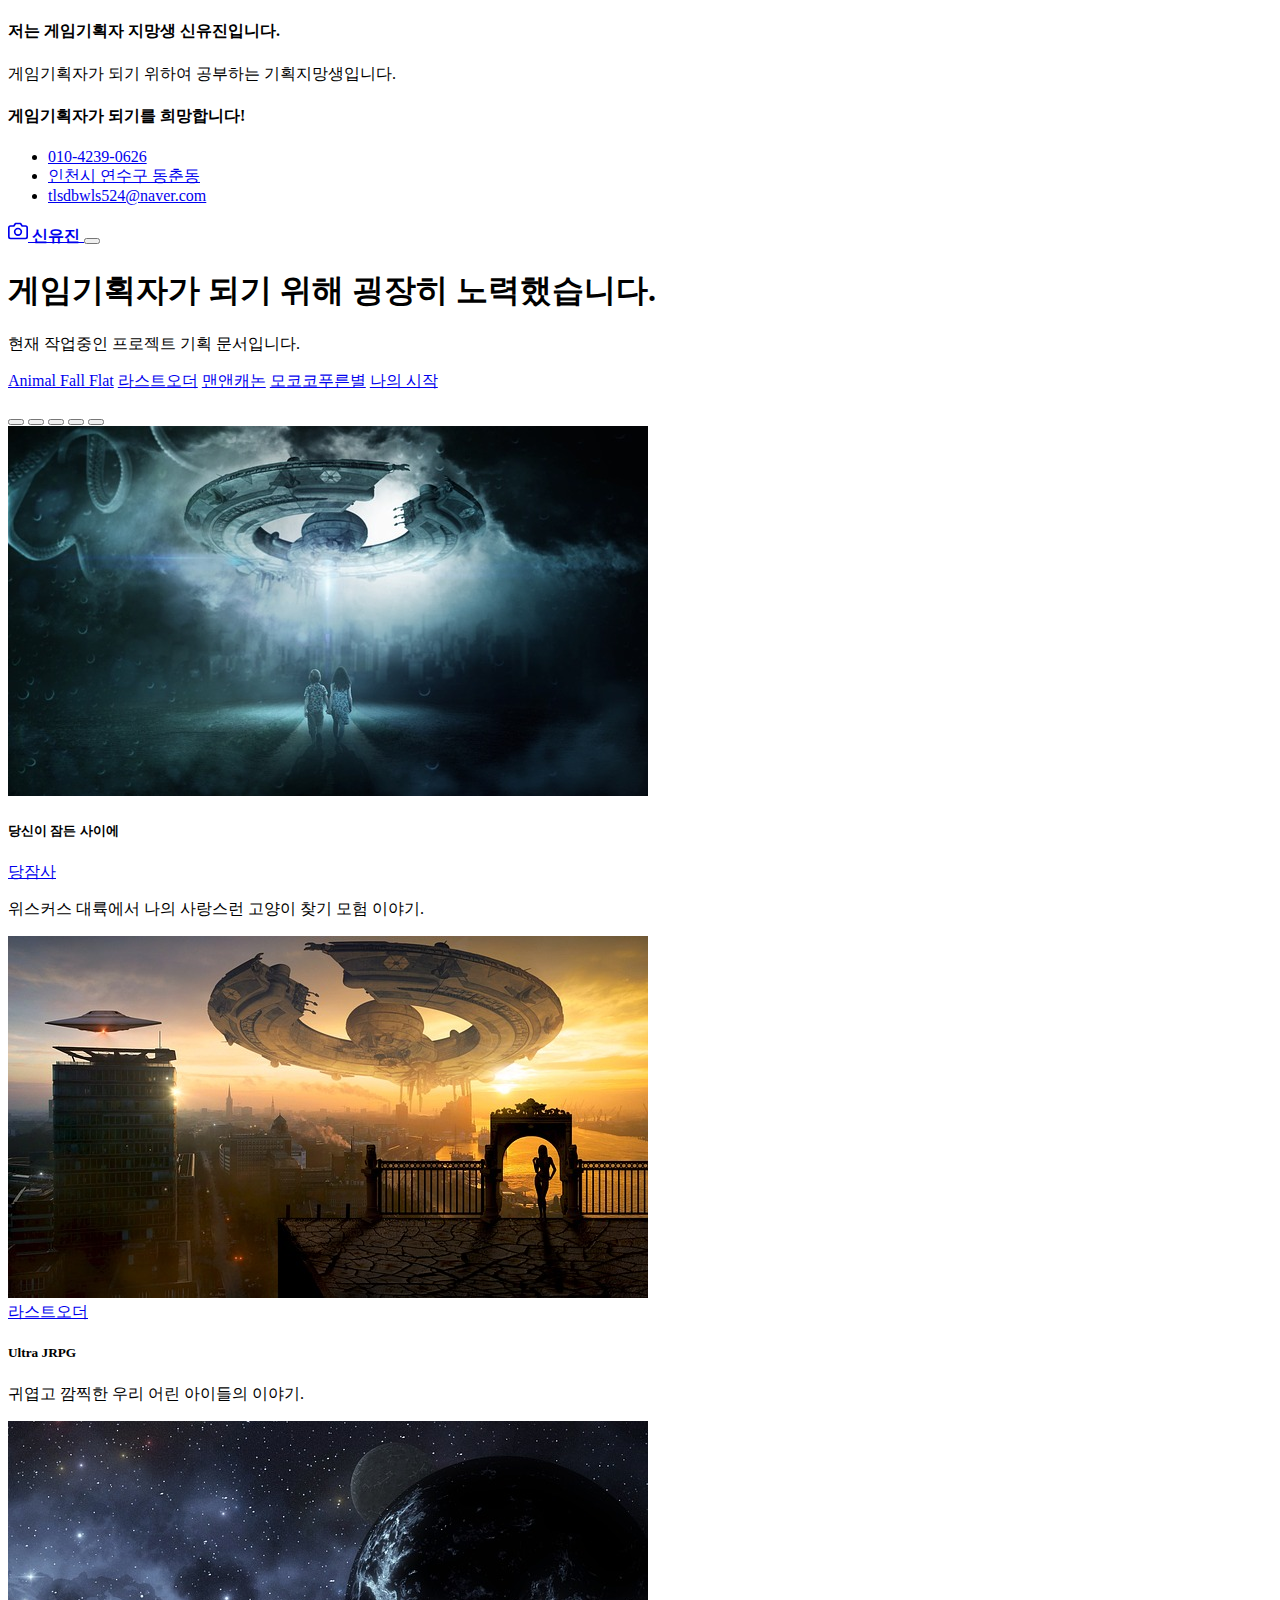
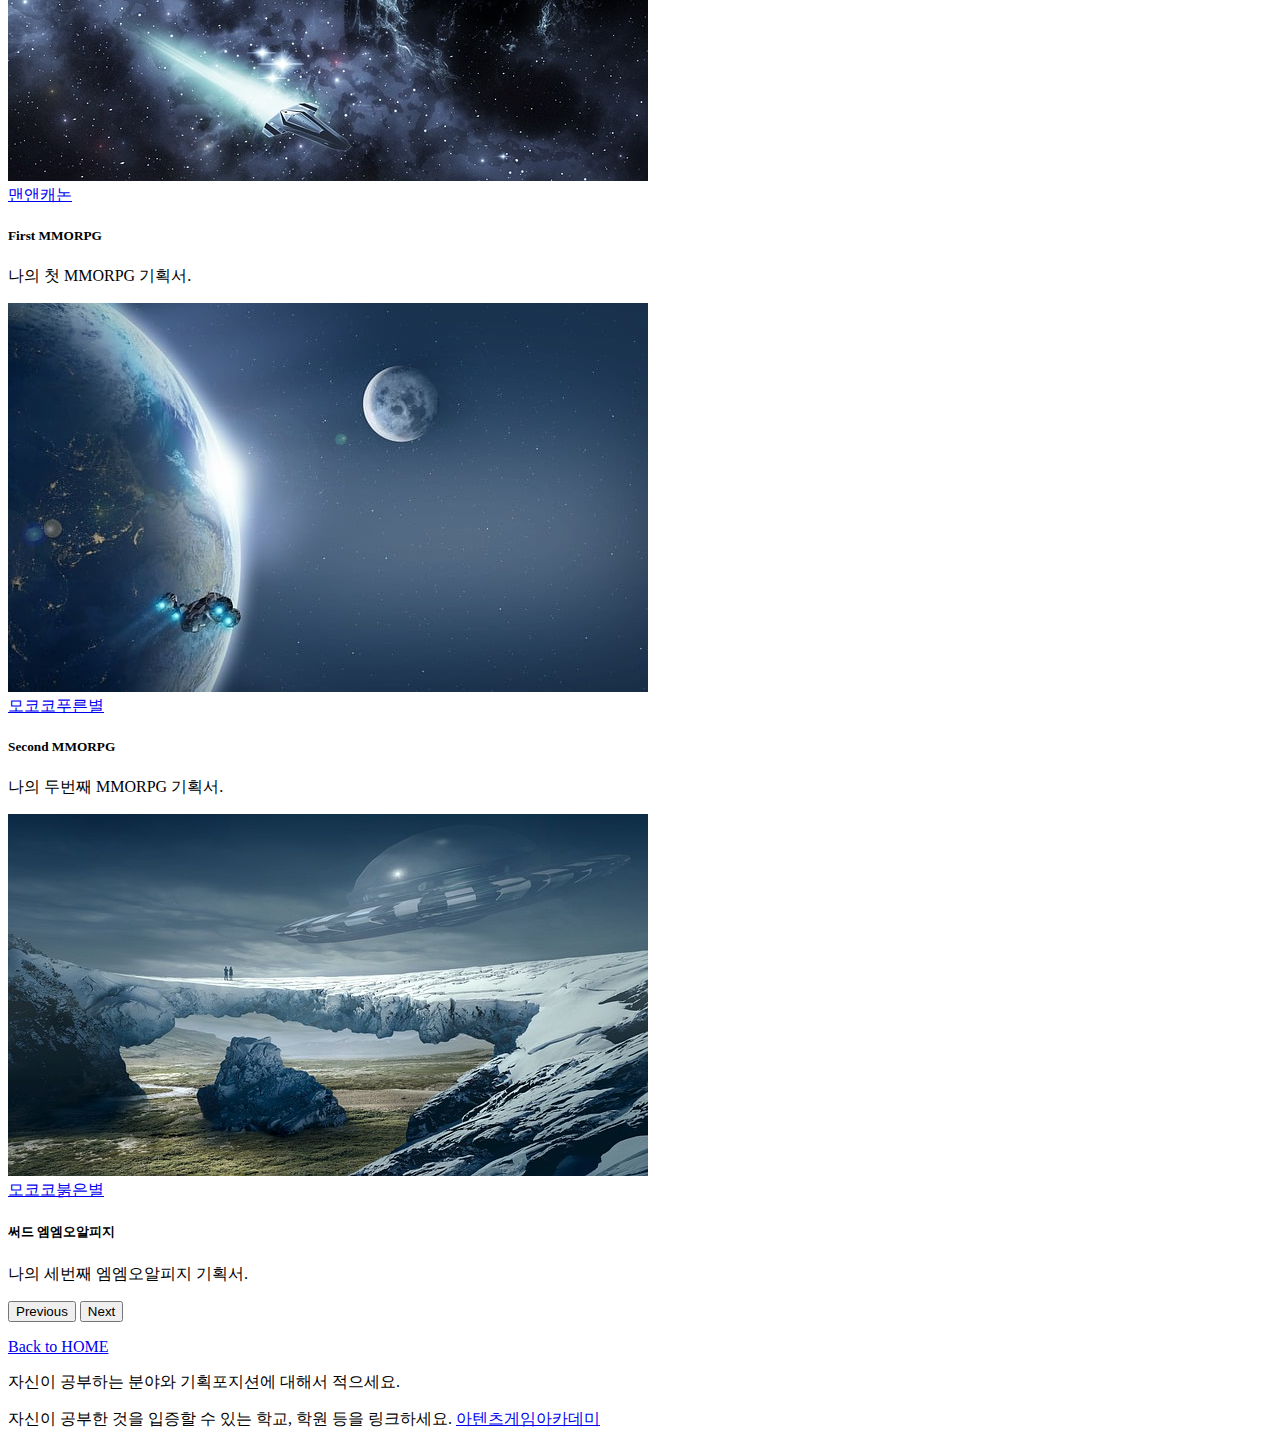
==== pages/mainpage.html @ 31119b4a "Add files via upload" ====
<!DOCTYPE html>
<html lang="ko">

<head>
  <meta charset="utf-8">
  <meta name="viewport" content="width=device-width, initial-scale=1">
  <meta name="description" content="신유진의 프로젝트">
  <meta name="author" content="YHS">
  <meta name="generator" content="HTML5">
  <title>HOME</title>
  <meta property="og:type" content="website" />
  <meta property="og:site_name" content="신유진의 프로젝트" />
  <meta property="og:title" content="HOME" />
  <meta property="og:description" content="프로젝트별 게임기획서 모음." />
  <meta property="og:image" content="./images/name_seo.png" />
  <!-- 아텐츠주소 대신 자신의 웹페이지 주소로 바꾸세요 -->
  <meta property="og:url" content="https://syj.netlify.app" />
  <meta property="twitter:card" content="summary" />
  <meta property="twitter:site" content="신유진의 프로젝트" />
  <meta property="twitter:title" content="HOME" />
  <meta property="twitter:description" content="프로젝트별 게임기획서 모음." />
  <meta property="twitter:image" content="./images/name_seo.png" />
  <!-- 아텐츠주소 대신 자신의 웹페이지 주소로 바꾸세요 -->
  <meta property="twitter:url" content="https://syj.netlify.app" />
  <link rel="icon" href="/favicon.ico" />
  <link rel="canonical" href="https://getbootstrap.com/docs/5.2/examples/album/">

  <!-- CSS only -->
  <link href="https://cdn.jsdelivr.net/npm/bootstrap@5.2.3/dist/css/bootstrap.min.css" rel="stylesheet"
    integrity="sha384-rbsA2VBKQhggwzxH7pPCaAqO46MgnOM80zW1RWuH61DGLwZJEdK2Kadq2F9CUG65" crossorigin="anonymous">
  <!-- JavaScript Bundle with Popper -->
  <script defer src="https://cdn.jsdelivr.net/npm/bootstrap@5.2.3/dist/js/bootstrap.bundle.min.js"
    integrity="sha384-kenU1KFdBIe4zVF0s0G1M5b4hcpxyD9F7jL+jjXkk+Q2h455rYXK/7HAuoJl+0I4" crossorigin="anonymous">
  </script>


  <style>
    .bd-placeholder-img {
      font-size: 1.125rem;
      text-anchor: middle;
      -webkit-user-select: none;
      -moz-user-select: none;
      user-select: none;
    }

    @media (min-width: 768px) {
      .bd-placeholder-img-lg {
        font-size: 3.5rem;
      }
    }

    .b-example-divider {
      height: 3rem;
      background-color: rgba(0, 0, 0, .1);
      border: solid rgba(0, 0, 0, .15);
      border-width: 1px 0;
      box-shadow: inset 0 .5em 1.5em rgba(0, 0, 0, .1), inset 0 .125em .5em rgba(0, 0, 0, .15);
    }

    .b-example-vr {
      flex-shrink: 0;
      width: 1.5rem;
      height: 100vh;
    }

    .bi {
      vertical-align: -.125em;
      fill: currentColor;
    }

    .nav-scroller {
      position: relative;
      z-index: 2;
      height: 2.75rem;
      overflow-y: hidden;
    }

    .nav-scroller .nav {
      display: flex;
      flex-wrap: nowrap;
      padding-bottom: 1rem;
      margin-top: -1px;
      overflow-x: auto;
      text-align: center;
      white-space: nowrap;
      -webkit-overflow-scrolling: touch;
    }
  </style>
</head>

<body>

  <header>
    <div class="collapse bg-dark" id="navbarHeader">
      <div class="container">
        <div class="row">
          <div class="col-sm-8 col-md-7 py-4">
            <h4 class="text-white">저는 게임기획자 지망생 신유진입니다.</h4>
            <p class="text-muted">게임기획자가 되기 위하여 공부하는 기획지망생입니다.</p>
          </div>
          <div class="col-sm-4 offset-md-1 py-4">
            <h4 class="text-white">게임기획자가 되기를 희망합니다!</h4>
            <ul class="list-unstyled">
              <li><a href="#" class="text-white">010-4239-0626</a></li>
              <li><a href="#" class="text-white">인천시 연수구 동춘동</a></li>
              <li><a href="#" class="text-white">tlsdbwls524@naver.com</a></li>
            </ul>
          </div>
        </div>
      </div>
    </div>
    <div class="navbar navbar-dark bg-secondary shadow-sm">
      <div class="container">
        <a href="#" class="navbar-brand d-flex align-items-center">
          <svg xmlns="http://www.w3.org/2000/svg" width="20" height="20" fill="none" stroke="currentColor"
            stroke-linecap="round" stroke-linejoin="round" stroke-width="2" aria-hidden="true" class="me-2"
            viewBox="0 0 24 24">
            <path d="M23 19a2 2 0 0 1-2 2H3a2 2 0 0 1-2-2V8a2 2 0 0 1 2-2h4l2-3h6l2 3h4a2 2 0 0 1 2 2z" />
            <circle cx="12" cy="13" r="4" /></svg>
          <strong>신유진</strong>
        </a>
        <button class="navbar-toggler" type="button" data-bs-toggle="collapse" data-bs-target="#navbarHeader"
          aria-controls="navbarHeader" aria-expanded="false" aria-label="Toggle navigation">
          <span class="navbar-toggler-icon"></span>
        </button>
      </div>
    </div>
  </header>

  <main>
    <section class="py-5 text-center container">
      <div class="row py-lg-5">
        <div class="col-lg-6 col-md-8 mx-auto">
          <h1 class="fw-light">게임기획자가 되기 위해 굉장히 노력했습니다.</h1>
          <p class="lead text-muted">현재 작업중인 프로젝트 기획 문서입니다.</p>
          <p>
            <a href="/pages/sub01.html" class="btn btn-info my-2">Animal Fall Flat</a>
            <a href="/pages/sub02.html" class="btn btn-outline-dark my-2">라스트오더</a>
            <a href="/pages/sub03.html" class="btn btn-outline-danger my-2">맨앤캐논</a>
            <a href="/pages/sub04.html" class="btn btn-outline-primary my-2">모코코푸른별</a>
            <a href="https://atentsgame.com/" class="btn btn-outline-success my-2">나의 시작</a>
          </p>
        </div>
      </div>
    </section>

    <div class="album py-5 bg-secondary">
      <div class="container">

          <!-- 캐로셀 테스트 -->
          <div id="carouselExampleCaptions" class="carousel slide">
            <div class="carousel-indicators">
              <button type="button" data-bs-target="#carouselExampleCaptions" data-bs-slide-to="0" class="active" aria-current="true" aria-label="Slide 1"></button>
              <button type="button" data-bs-target="#carouselExampleCaptions" data-bs-slide-to="1" aria-label="Slide 2"></button>
              <button type="button" data-bs-target="#carouselExampleCaptions" data-bs-slide-to="2" aria-label="Slide 3"></button>
              <button type="button" data-bs-target="#carouselExampleCaptions" data-bs-slide-to="3" aria-label="Slide 4"></button>
              <button type="button" data-bs-target="#carouselExampleCaptions" data-bs-slide-to="4" aria-label="Slide 5"></button>
            </div>
            <div class="carousel-inner">
              <div class="carousel-item active">
                <img src="/images/spaceship01.jpg" class="d-block w-100" alt="우주선1">
                <div class="carousel-caption d-none d-md-block">
                  <h5>당신이 잠든 사이에</h5>
                  <a href="/pages/sub01.html" class="btn btn-outline-info">당잠사</a>
                  <p>위스커스 대륙에서 나의 사랑스런 고양이 찾기 모험 이야기.</p>
                </div>
              </div>
              <div class="carousel-item">
                <img src="/images/spaceship02.jpg" class="d-block w-100" alt="우주선2">
                <div class="carousel-caption d-none d-md-block">
                  <a href="/pages/sub02.html" class="btn btn-outline-dark">라스트오더</a>
                  <h5>Ultra JRPG</h5>
                  <p>귀엽고 깜찍한 우리 어린 아이들의 이야기.</p>
                </div>
              </div>
              <div class="carousel-item">
                <img src="/images/spaceship03.jpg" class="d-block w-100" alt="우주선3">
                <div class="carousel-caption d-none d-md-block">
                  <a href="/pages/sub03.html" class="btn btn-outline-danger">맨앤캐논</a>
                  <h5>First MMORPG</h5>
                  <p>나의 첫 MMORPG 기획서.</p>
                </div>
              </div>
              <div class="carousel-item">
                <img src="/images/spaceship04.jpg" class="d-block w-100" alt="우주선4">
                <div class="carousel-caption d-none d-md-block">
                  <a href="/pages/sub04.html" class="btn btn-outline-primary">모코코푸른별</a>
                  <h5>Second MMORPG</h5>
                  <p>나의 두번째 MMORPG 기획서.</p>
                </div>
              </div>
              <div class="carousel-item">
                <img src="/images/spaceship05.jpg" class="d-block w-100" alt="우주선4">
                <div class="carousel-caption d-none d-md-block">
                  <a href="/pages/sub05.html" class="btn btn-outline-primary">모코코붉은별</a>
                  <h5>써드 엠엠오알피지</h5>
                  <p>나의 세번째 엠엠오알피지 기획서.</p>
                </div>
              </div>
            </div>
            <button class="carousel-control-prev" type="button" data-bs-target="#carouselExampleCaptions" data-bs-slide="prev">
              <span class="carousel-control-prev-icon" aria-hidden="true"></span>
              <span class="visually-hidden">Previous</span>
            </button>
            <button class="carousel-control-next" type="button" data-bs-target="#carouselExampleCaptions" data-bs-slide="next">
              <span class="carousel-control-next-icon" aria-hidden="true"></span>
              <span class="visually-hidden">Next</span>
            </button>
          </div>
          <!-- 캐로셀 테스트 끝 -->

      </div>
    </div>

  </main>

  <footer class="text-muted py-5">
    <div class="container">
      <p class="float-end mb-1">
        <a href="/index.html">Back to HOME</a>
      </p>
      <p class="mb-1">자신이 공부하는 분야와 기획포지션에 대해서 적으세요.</p>
      <p class="mb-0">자신이 공부한 것을 입증할 수 있는 학교, 학원 등을 링크하세요. <a href="https://atentsgame.com">아텐츠게임아카데미</a> </p>
    </div>
  </footer>

</html>
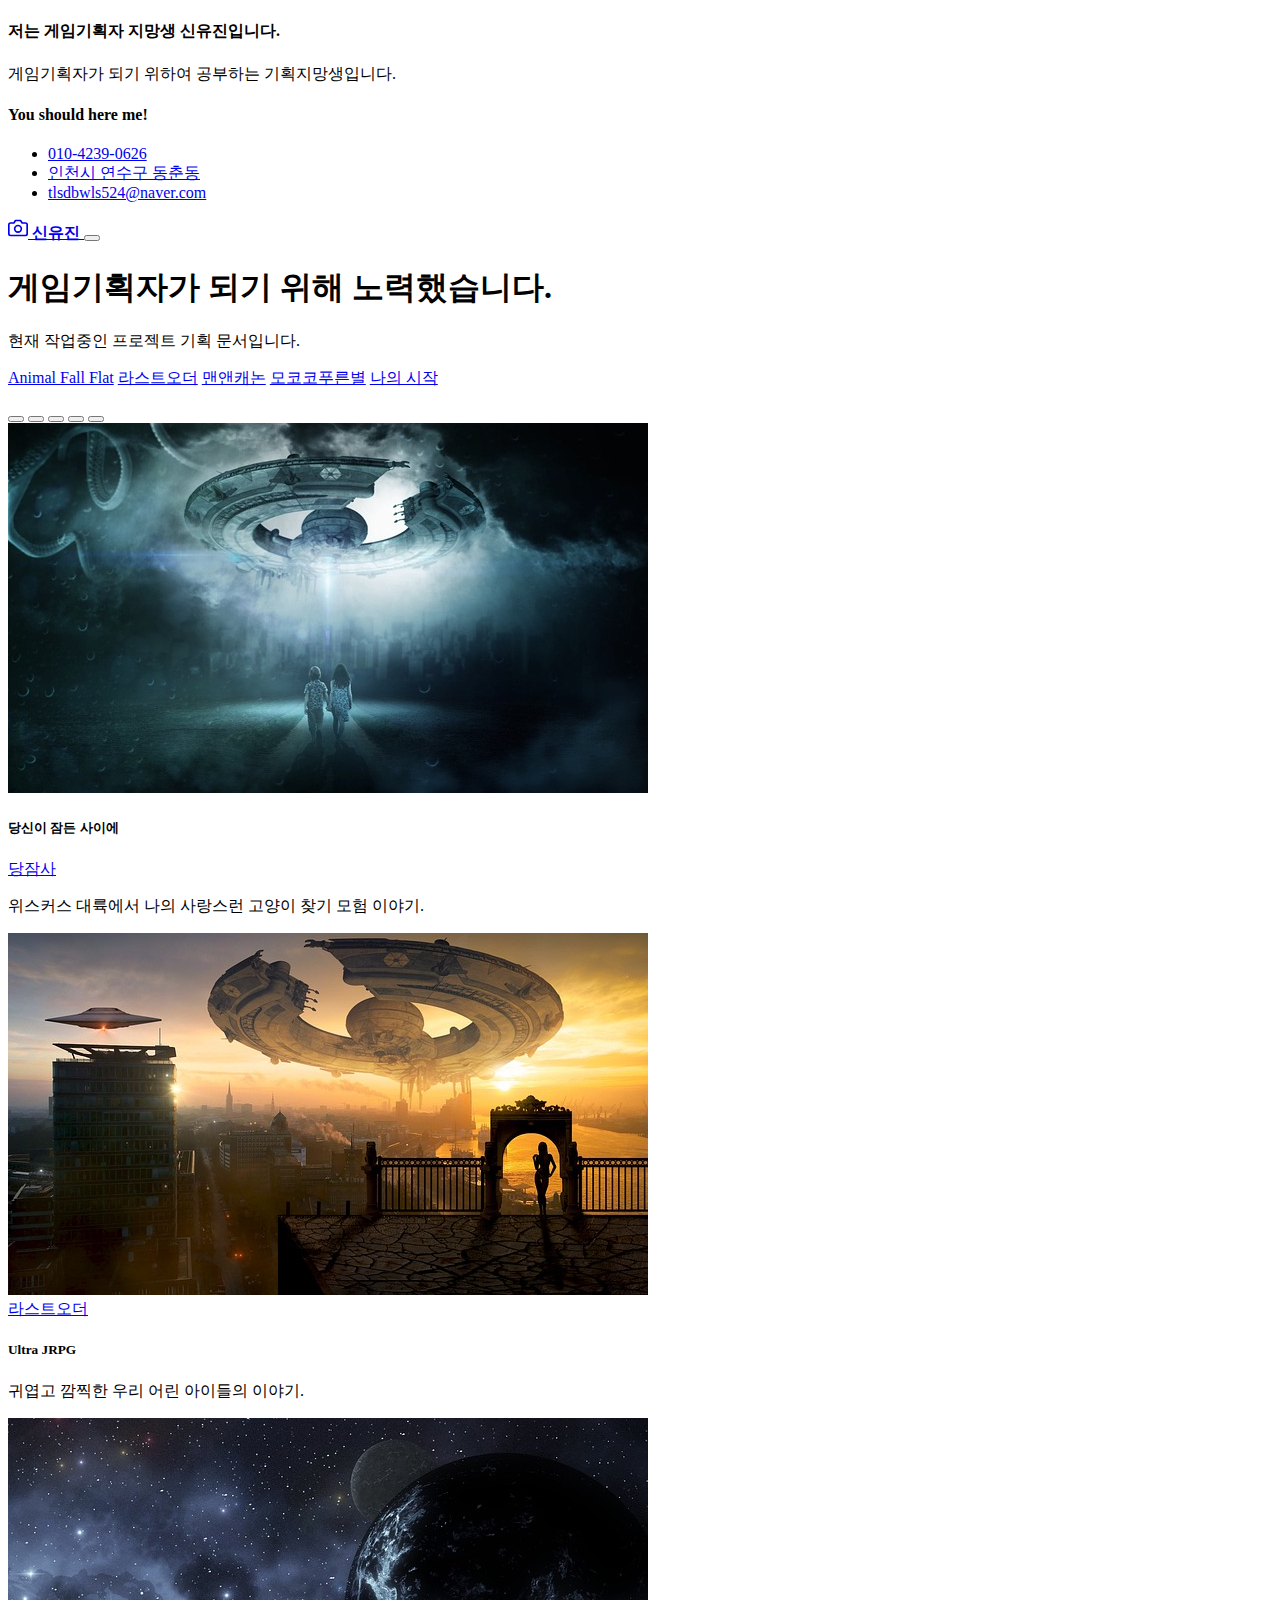
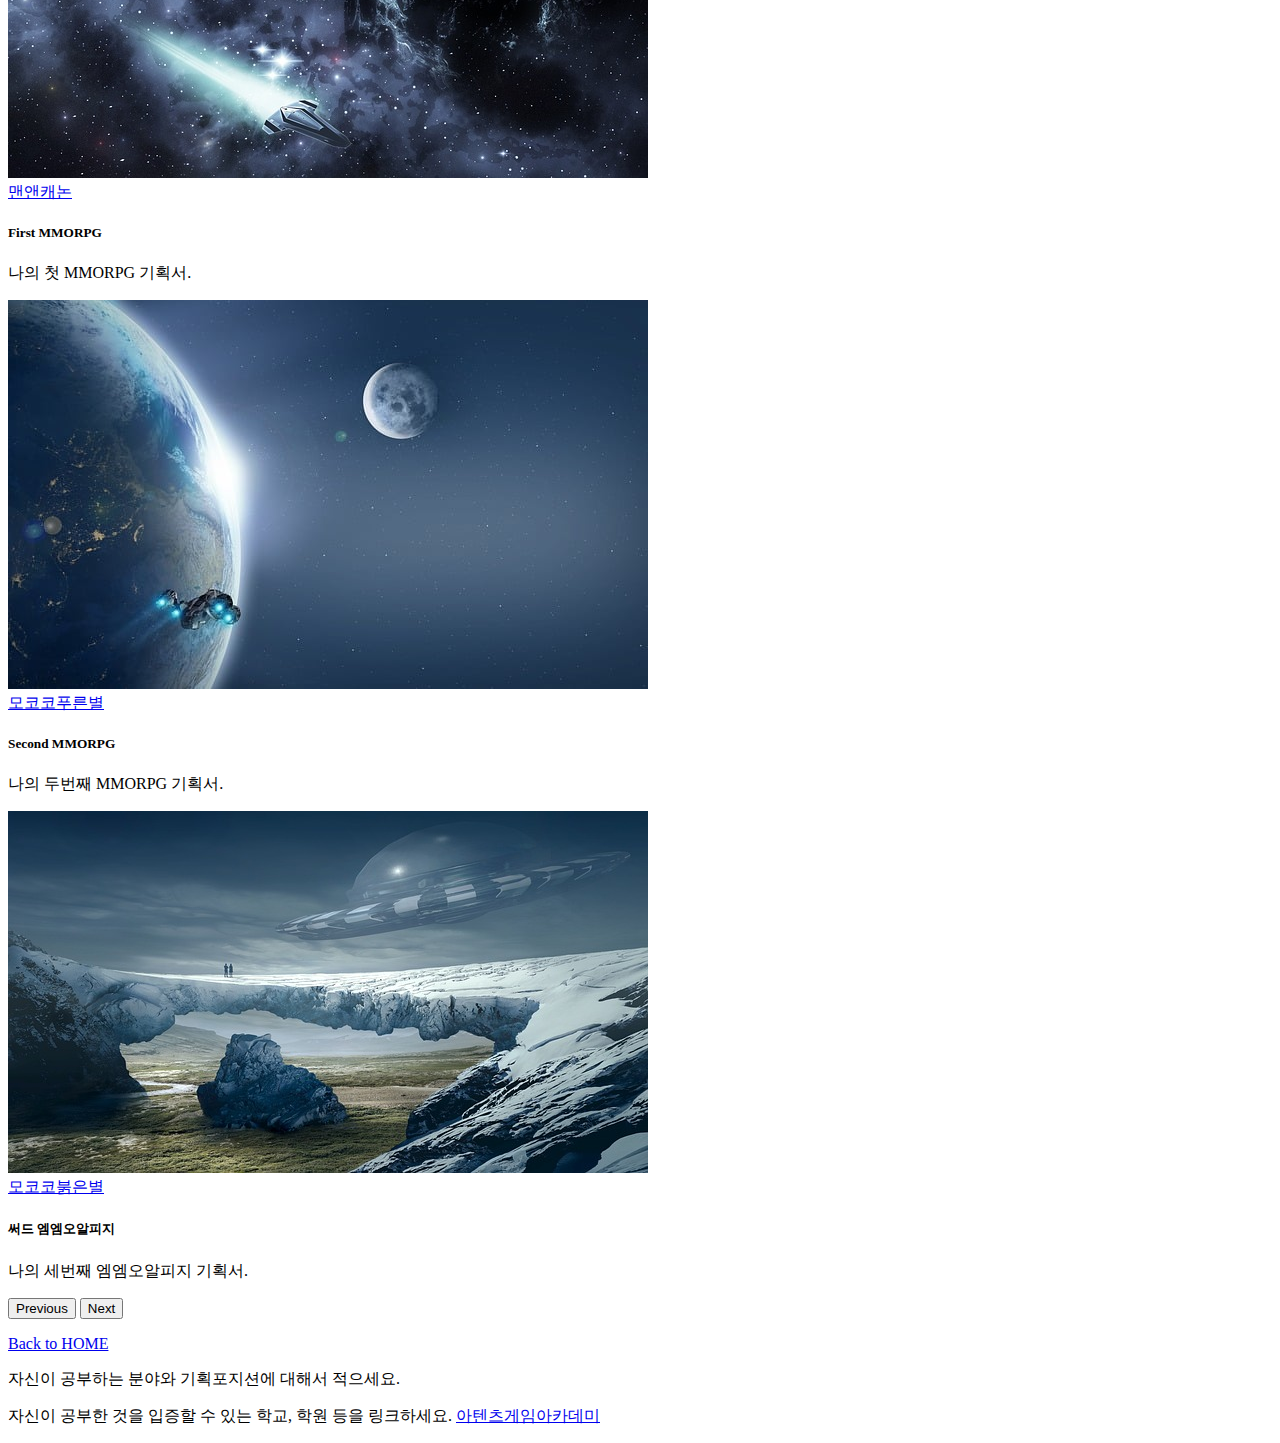
==== commit 97b4aca9: "내용변경" ====
--- a/pages/mainpage.html
+++ b/pages/mainpage.html
@@ -99,7 +99,7 @@
             <p class="text-muted">게임기획자가 되기 위하여 공부하는 기획지망생입니다.</p>
           </div>
           <div class="col-sm-4 offset-md-1 py-4">
-            <h4 class="text-white">게임기획자가 되기를 희망합니다!</h4>
+            <h4 class="text-white">You should here me!</h4>
             <ul class="list-unstyled">
               <li><a href="#" class="text-white">010-4239-0626</a></li>
               <li><a href="#" class="text-white">인천시 연수구 동춘동</a></li>
@@ -131,7 +131,7 @@
     <section class="py-5 text-center container">
       <div class="row py-lg-5">
         <div class="col-lg-6 col-md-8 mx-auto">
-          <h1 class="fw-light">게임기획자가 되기 위해 굉장히 노력했습니다.</h1>
+          <h1 class="fw-light">게임기획자가 되기 위해 노력했습니다.</h1>
           <p class="lead text-muted">현재 작업중인 프로젝트 기획 문서입니다.</p>
           <p>
             <a href="/pages/sub01.html" class="btn btn-info my-2">Animal Fall Flat</a>
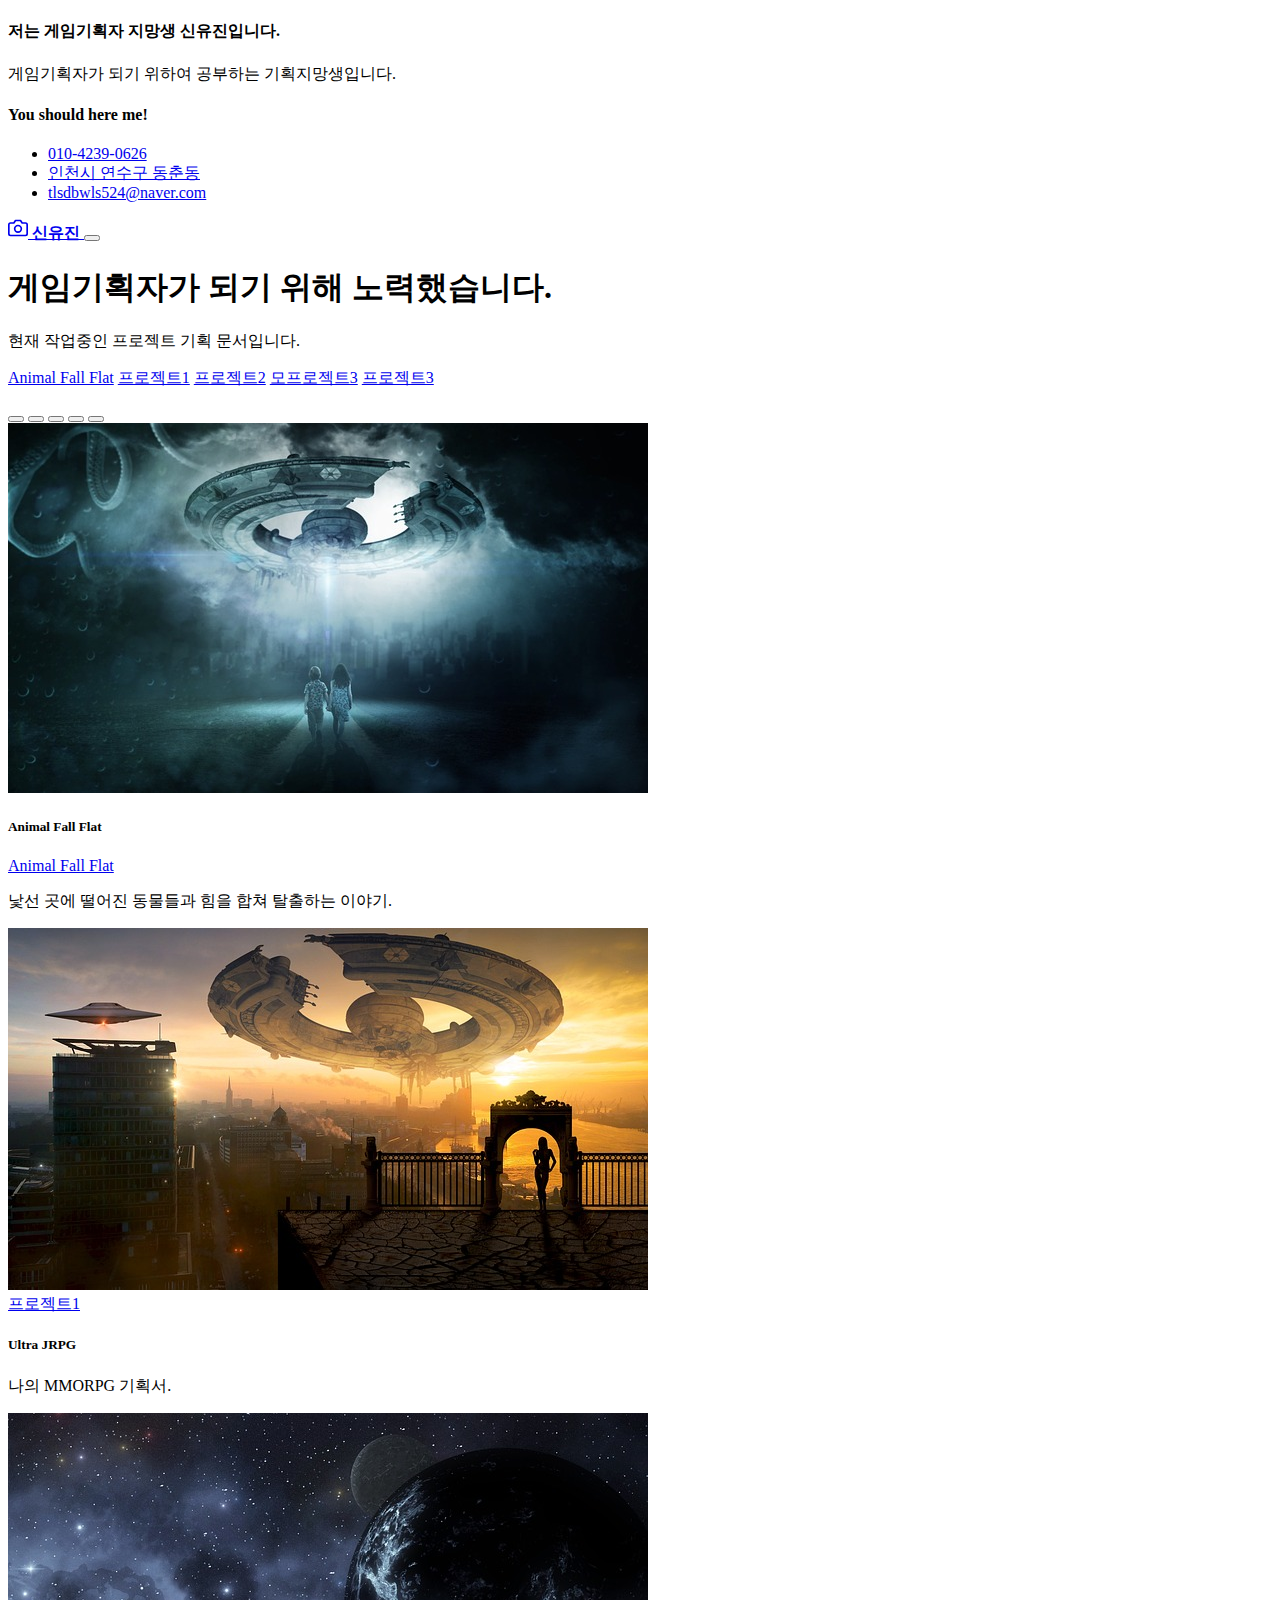
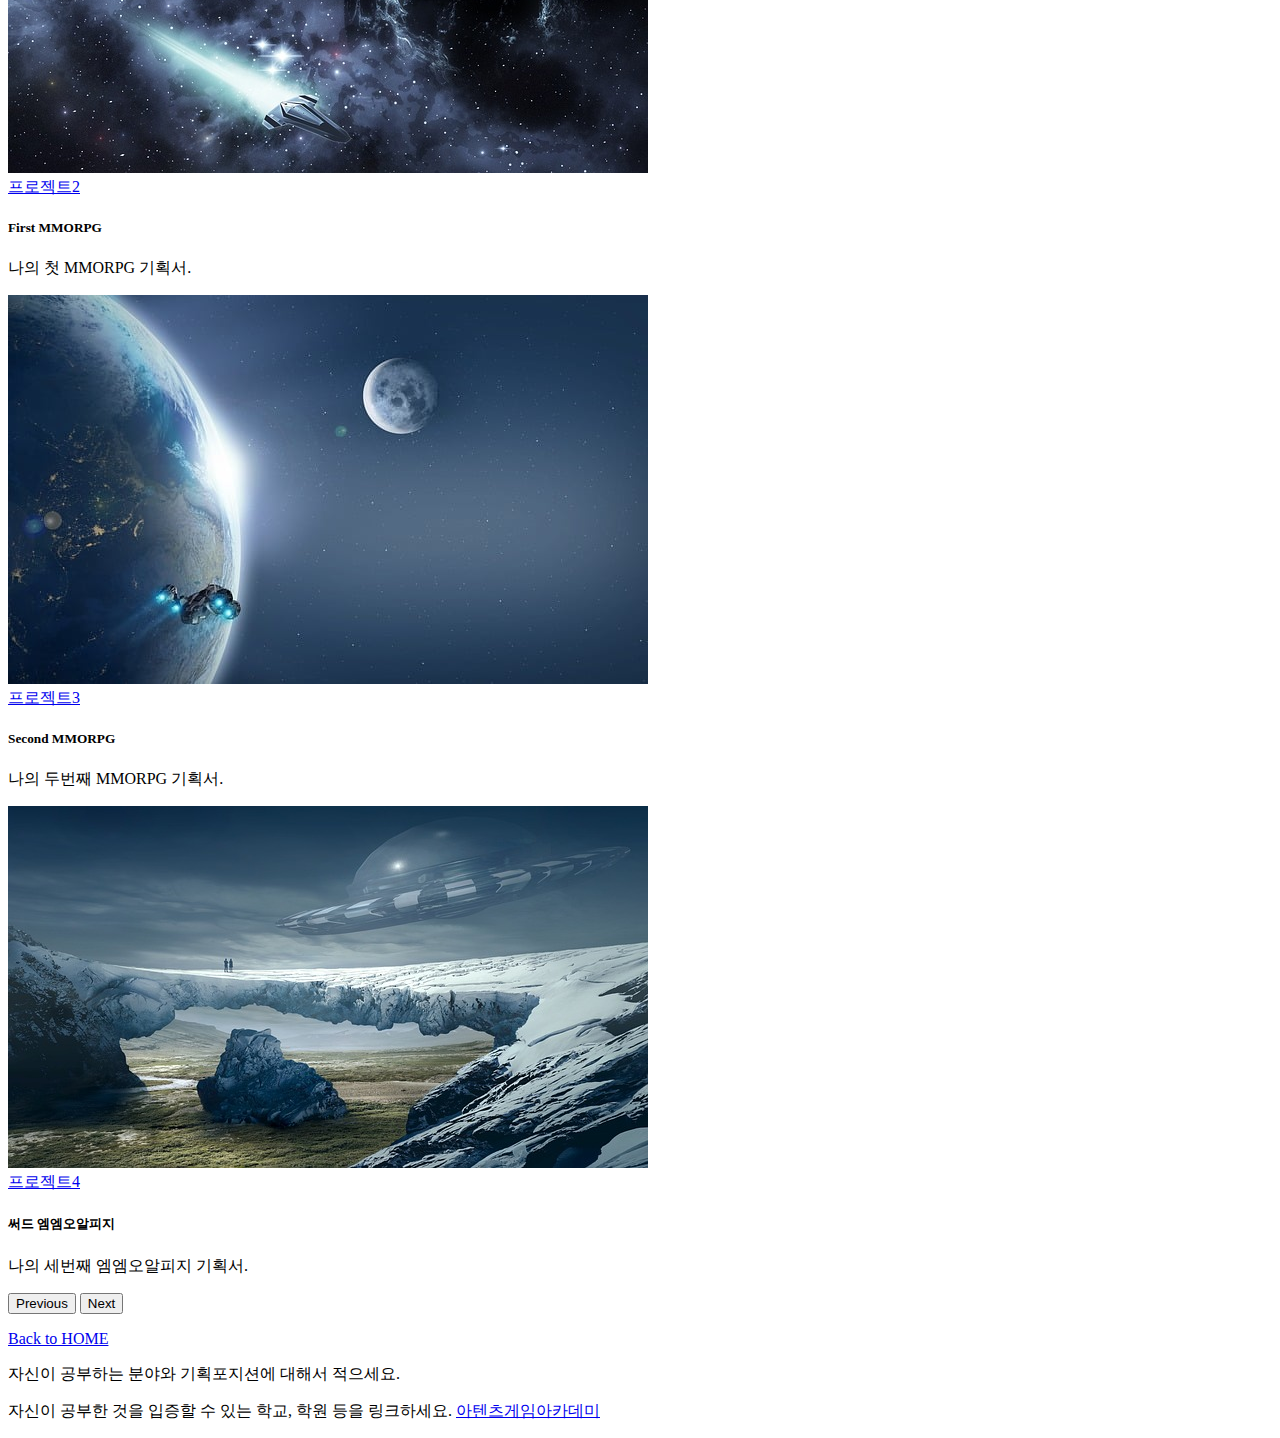
==== commit 8ee9f5e1: "수정" ====
--- a/pages/mainpage.html
+++ b/pages/mainpage.html
@@ -134,11 +134,11 @@
           <h1 class="fw-light">게임기획자가 되기 위해 노력했습니다.</h1>
           <p class="lead text-muted">현재 작업중인 프로젝트 기획 문서입니다.</p>
           <p>
-            <a href="/pages/sub01.html" class="btn btn-info my-2">Animal Fall Flat</a>
-            <a href="/pages/sub02.html" class="btn btn-outline-dark my-2">라스트오더</a>
-            <a href="/pages/sub03.html" class="btn btn-outline-danger my-2">맨앤캐논</a>
-            <a href="/pages/sub04.html" class="btn btn-outline-primary my-2">모코코푸른별</a>
-            <a href="https://atentsgame.com/" class="btn btn-outline-success my-2">나의 시작</a>
+            <a href="/pages/sub01.html" class="btn btn-outline-info my-2">Animal Fall Flat</a>
+            <a href="/pages/sub02.html" class="btn btn-outline-dark my-2">프로젝트1</a>
+            <a href="/pages/sub03.html" class="btn btn-outline-danger my-2">프로젝트2</a>
+            <a href="/pages/sub04.html" class="btn btn-outline-primary my-2">모프로젝트3</a>
+            <a href="https://atentsgame.com/" class="btn btn-outline-success my-2">프로젝트3</a>
           </p>
         </div>
       </div>
@@ -160,23 +160,23 @@
               <div class="carousel-item active">
                 <img src="/images/spaceship01.jpg" class="d-block w-100" alt="우주선1">
                 <div class="carousel-caption d-none d-md-block">
-                  <h5>당신이 잠든 사이에</h5>
-                  <a href="/pages/sub01.html" class="btn btn-outline-info">당잠사</a>
-                  <p>위스커스 대륙에서 나의 사랑스런 고양이 찾기 모험 이야기.</p>
+                  <h5>Animal Fall Flat</h5>
+                  <a href="/pages/sub01.html" class="btn btn-outline-info">Animal Fall Flat</a>
+                  <p>낯선 곳에 떨어진 동물들과 힘을 합쳐 탈출하는 이야기.</p>
                 </div>
               </div>
               <div class="carousel-item">
                 <img src="/images/spaceship02.jpg" class="d-block w-100" alt="우주선2">
                 <div class="carousel-caption d-none d-md-block">
-                  <a href="/pages/sub02.html" class="btn btn-outline-dark">라스트오더</a>
+                  <a href="/pages/sub02.html" class="btn btn-outline-dark">프로젝트1</a>
                   <h5>Ultra JRPG</h5>
-                  <p>귀엽고 깜찍한 우리 어린 아이들의 이야기.</p>
+                  <p>나의 MMORPG 기획서.</p>
                 </div>
               </div>
               <div class="carousel-item">
                 <img src="/images/spaceship03.jpg" class="d-block w-100" alt="우주선3">
                 <div class="carousel-caption d-none d-md-block">
-                  <a href="/pages/sub03.html" class="btn btn-outline-danger">맨앤캐논</a>
+                  <a href="/pages/sub03.html" class="btn btn-outline-danger">프로젝트2</a>
                   <h5>First MMORPG</h5>
                   <p>나의 첫 MMORPG 기획서.</p>
                 </div>
@@ -184,7 +184,7 @@
               <div class="carousel-item">
                 <img src="/images/spaceship04.jpg" class="d-block w-100" alt="우주선4">
                 <div class="carousel-caption d-none d-md-block">
-                  <a href="/pages/sub04.html" class="btn btn-outline-primary">모코코푸른별</a>
+                  <a href="/pages/sub04.html" class="btn btn-outline-primary">프로젝트3</a>
                   <h5>Second MMORPG</h5>
                   <p>나의 두번째 MMORPG 기획서.</p>
                 </div>
@@ -192,7 +192,7 @@
               <div class="carousel-item">
                 <img src="/images/spaceship05.jpg" class="d-block w-100" alt="우주선4">
                 <div class="carousel-caption d-none d-md-block">
-                  <a href="/pages/sub05.html" class="btn btn-outline-primary">모코코붉은별</a>
+                  <a href="/pages/sub05.html" class="btn btn-outline-primary">프로젝트4</a>
                   <h5>써드 엠엠오알피지</h5>
                   <p>나의 세번째 엠엠오알피지 기획서.</p>
                 </div>
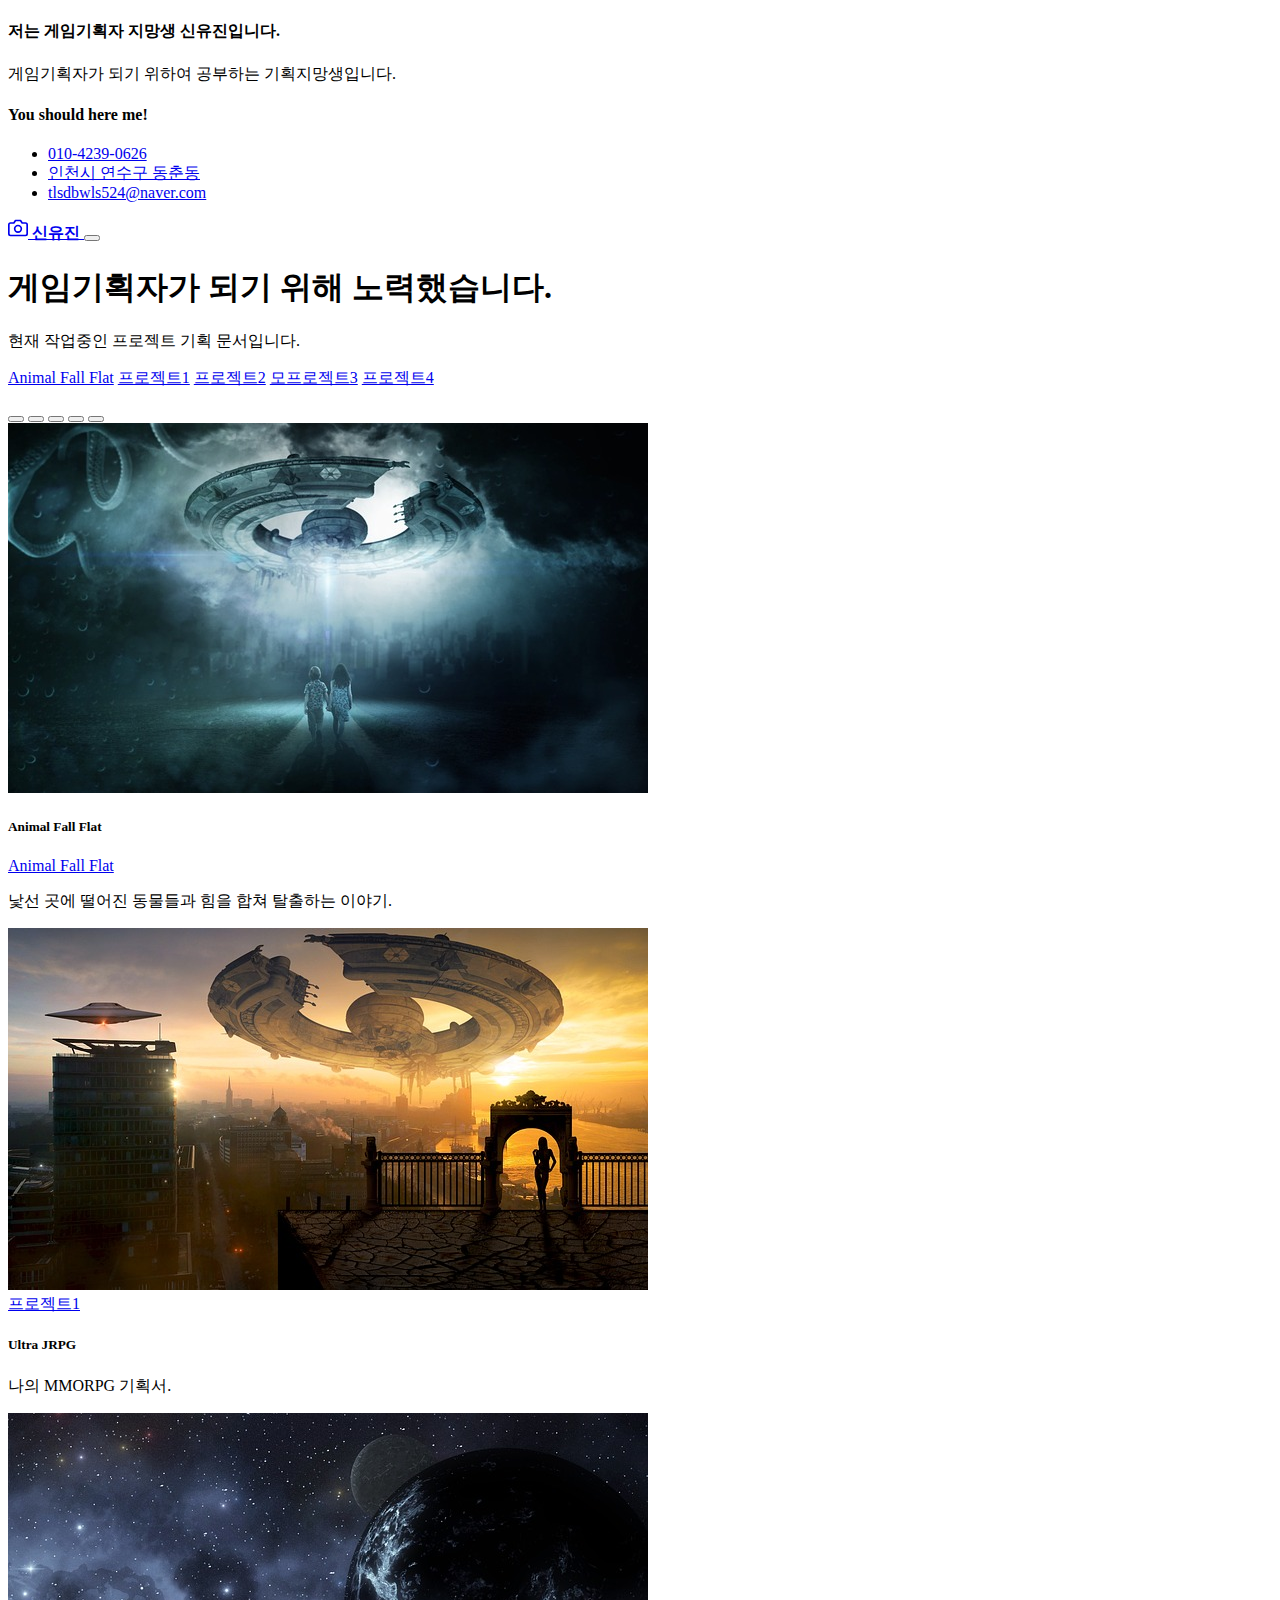
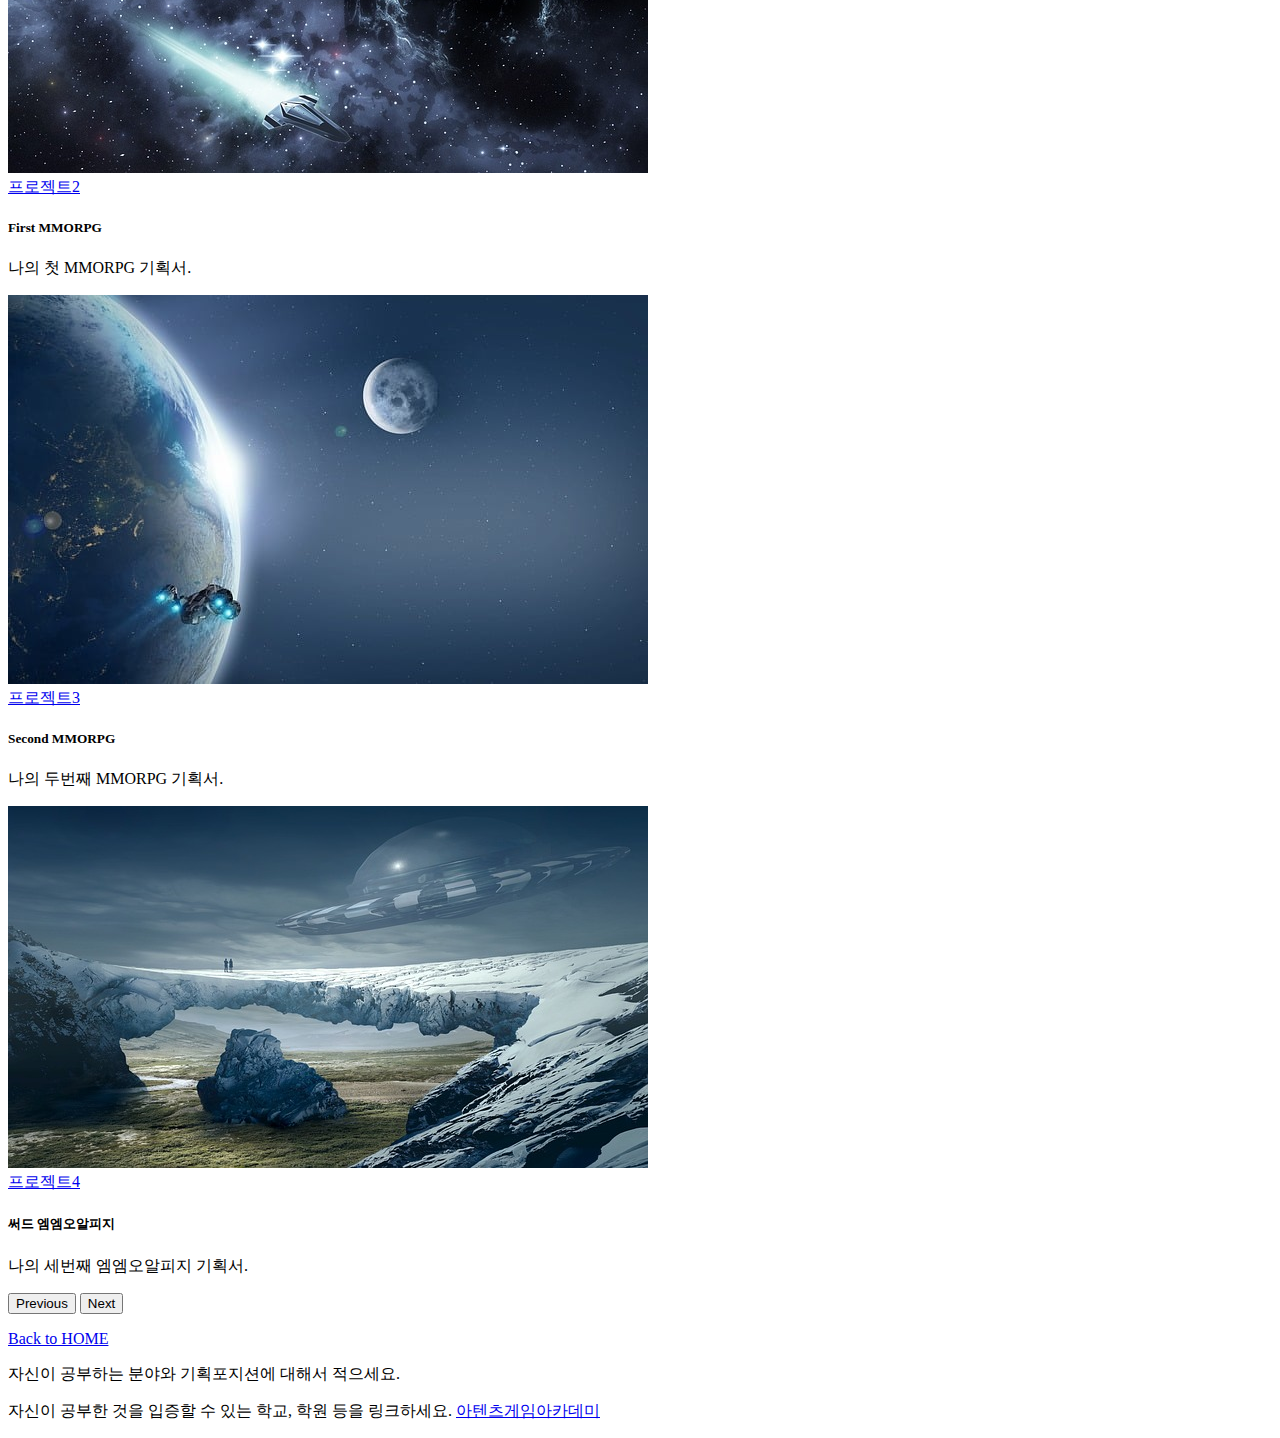
==== commit 897cb2c0: "변경" ====
--- a/pages/mainpage.html
+++ b/pages/mainpage.html
@@ -138,7 +138,7 @@
             <a href="/pages/sub02.html" class="btn btn-outline-dark my-2">프로젝트1</a>
             <a href="/pages/sub03.html" class="btn btn-outline-danger my-2">프로젝트2</a>
             <a href="/pages/sub04.html" class="btn btn-outline-primary my-2">모프로젝트3</a>
-            <a href="https://atentsgame.com/" class="btn btn-outline-success my-2">프로젝트3</a>
+            <a href="/pages/sub05.html" class="btn btn-outline-success my-2">프로젝트4</a>
           </p>
         </div>
       </div>
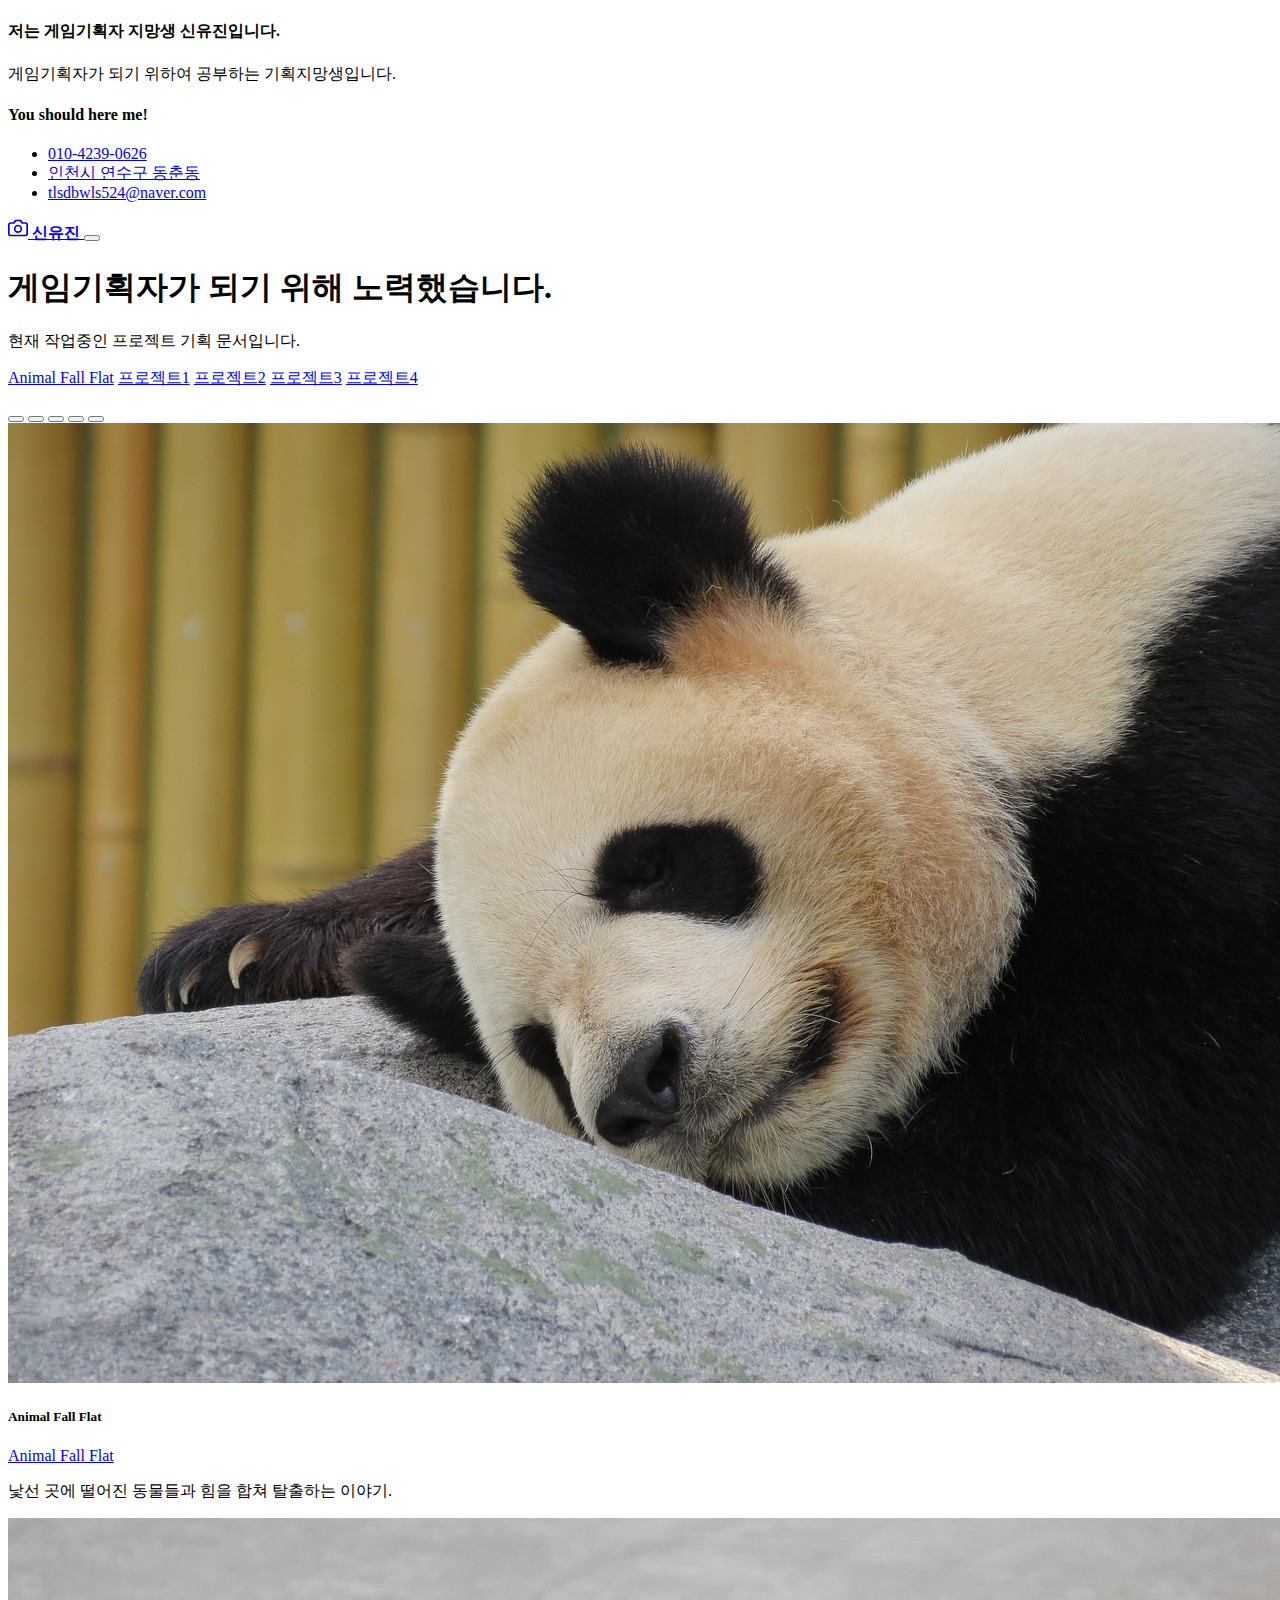
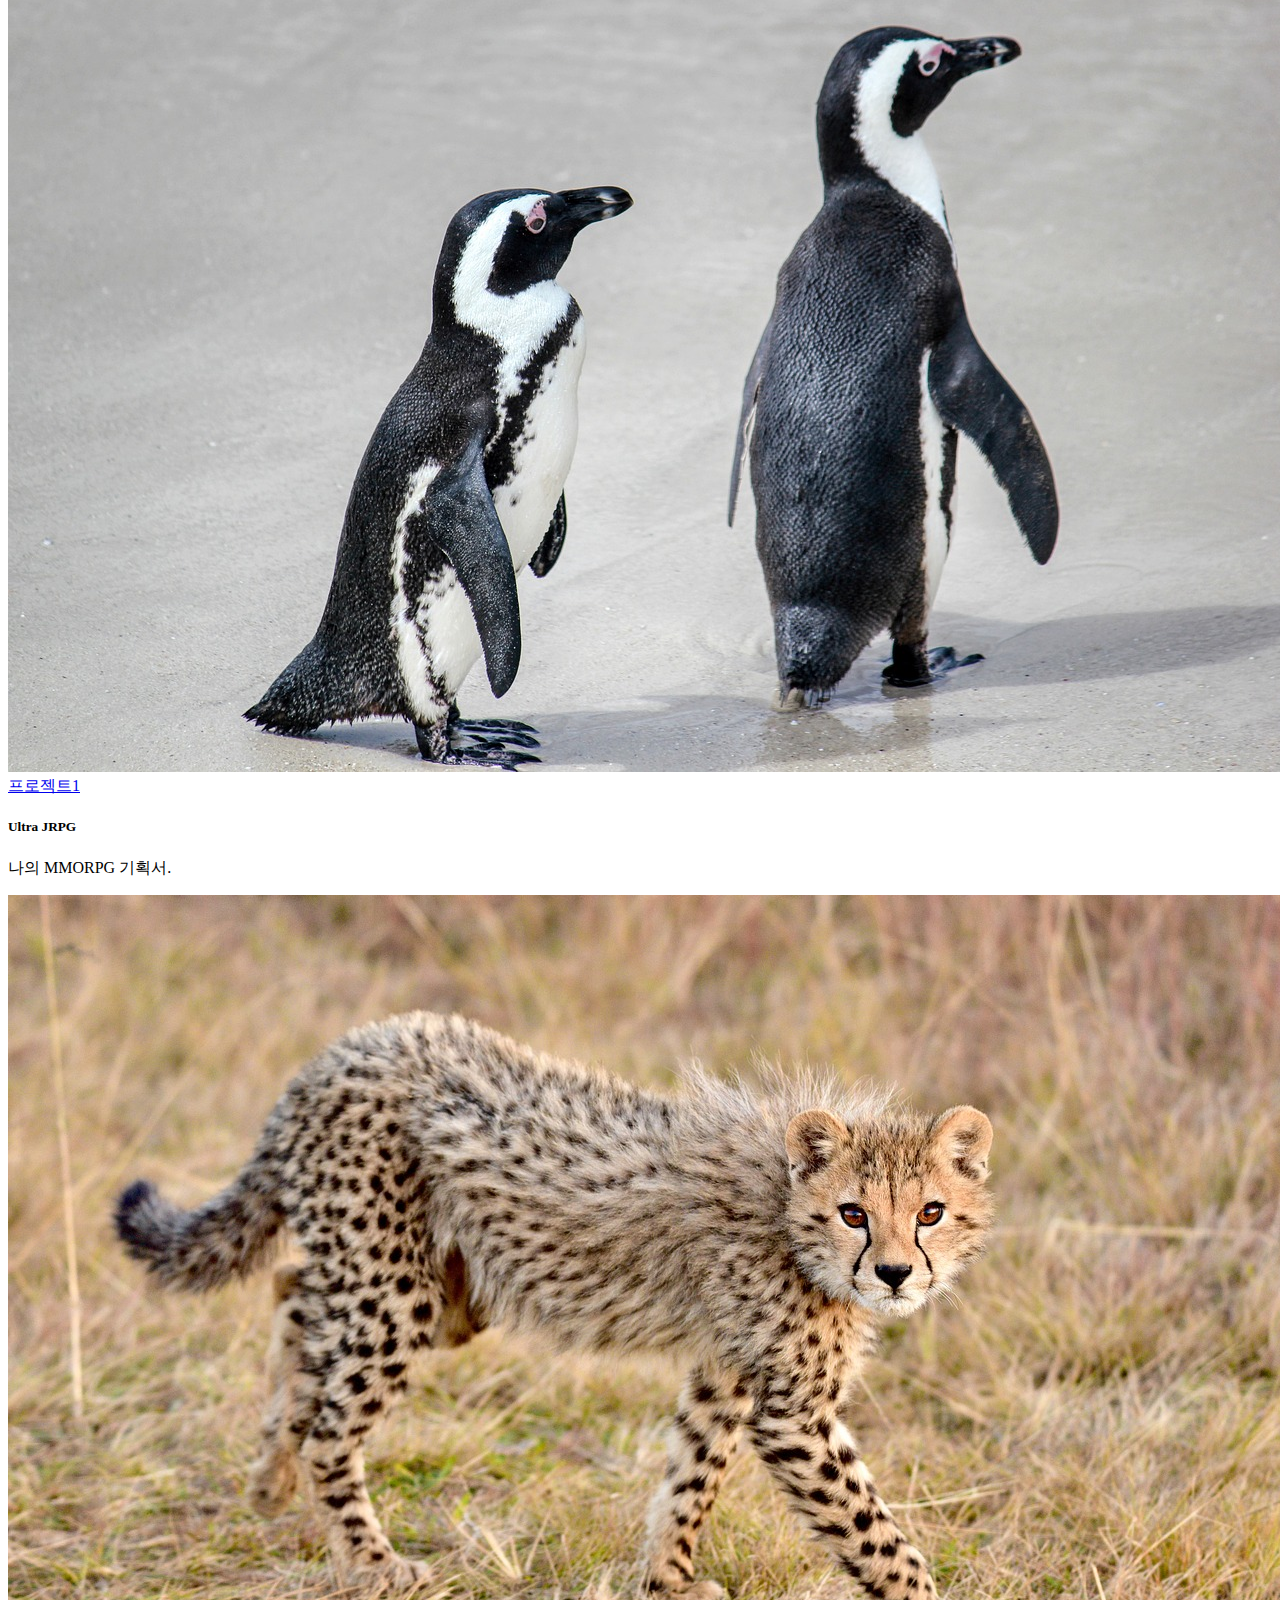
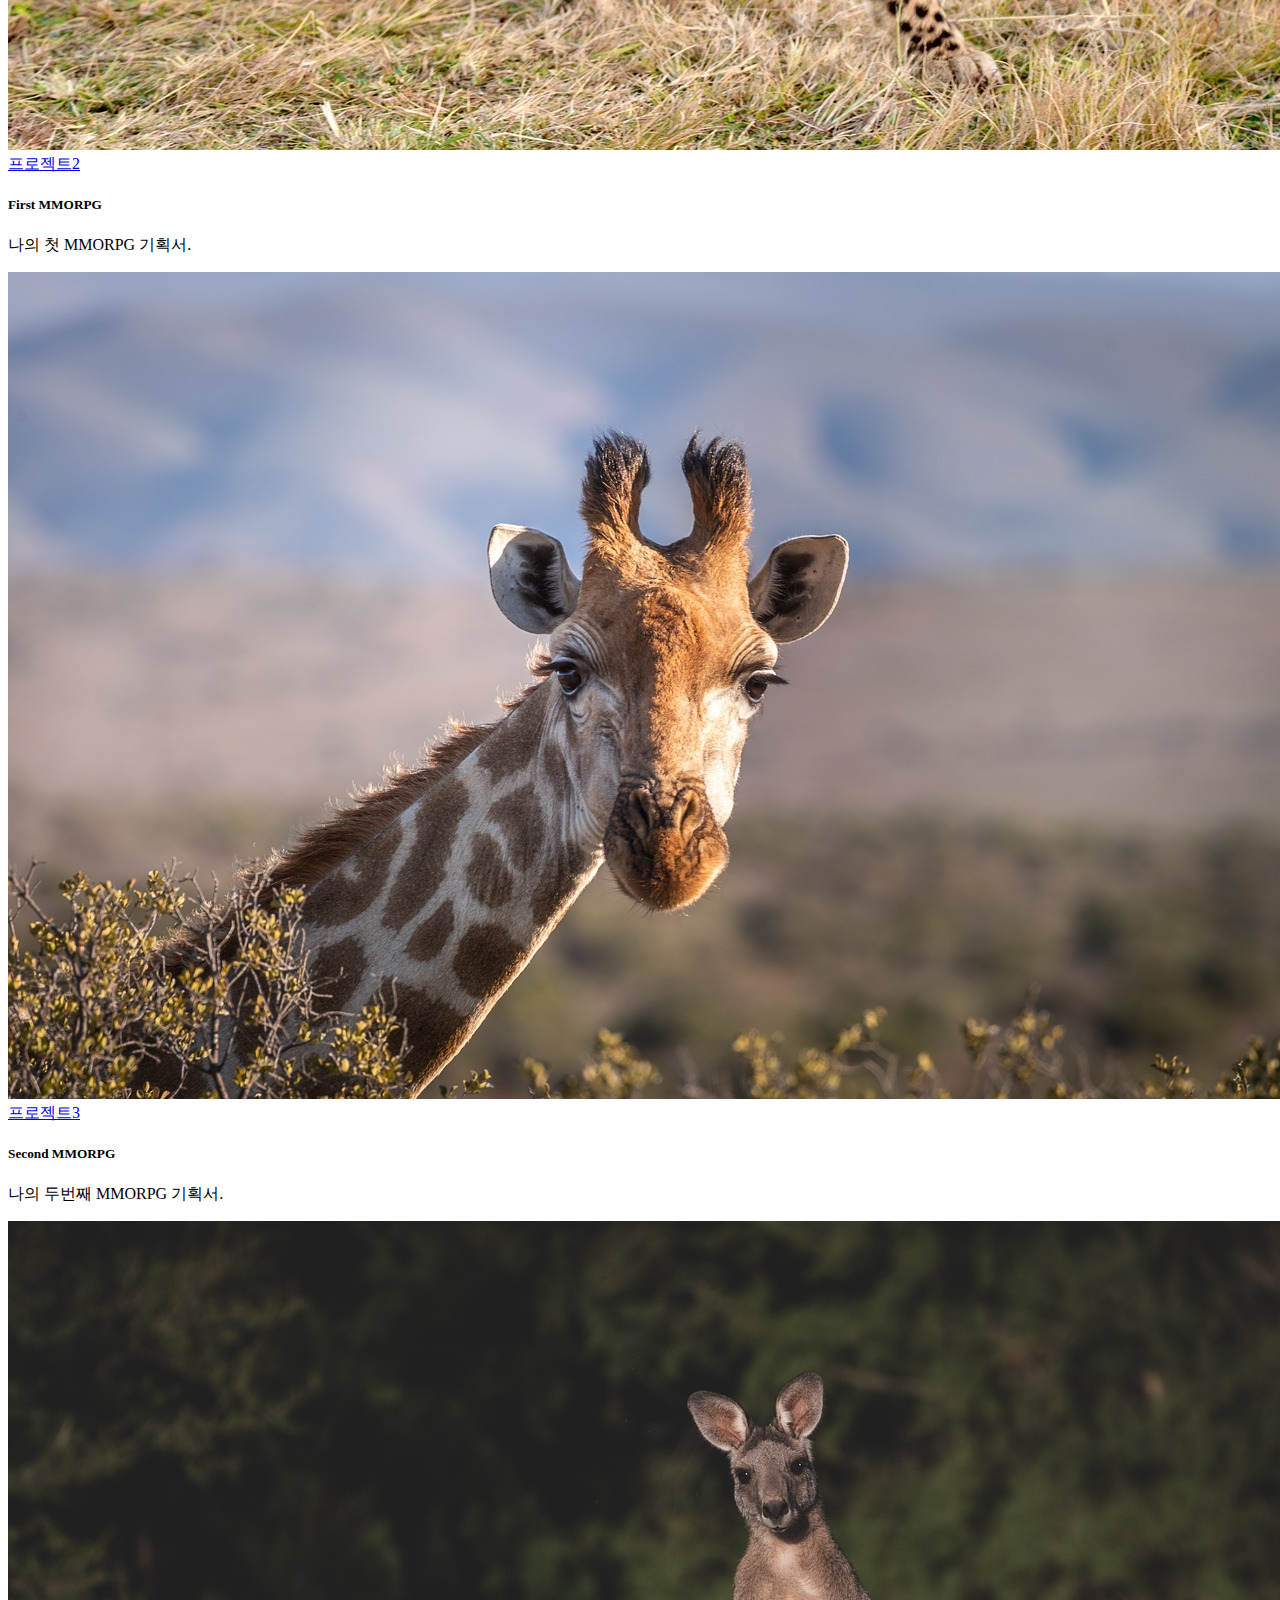
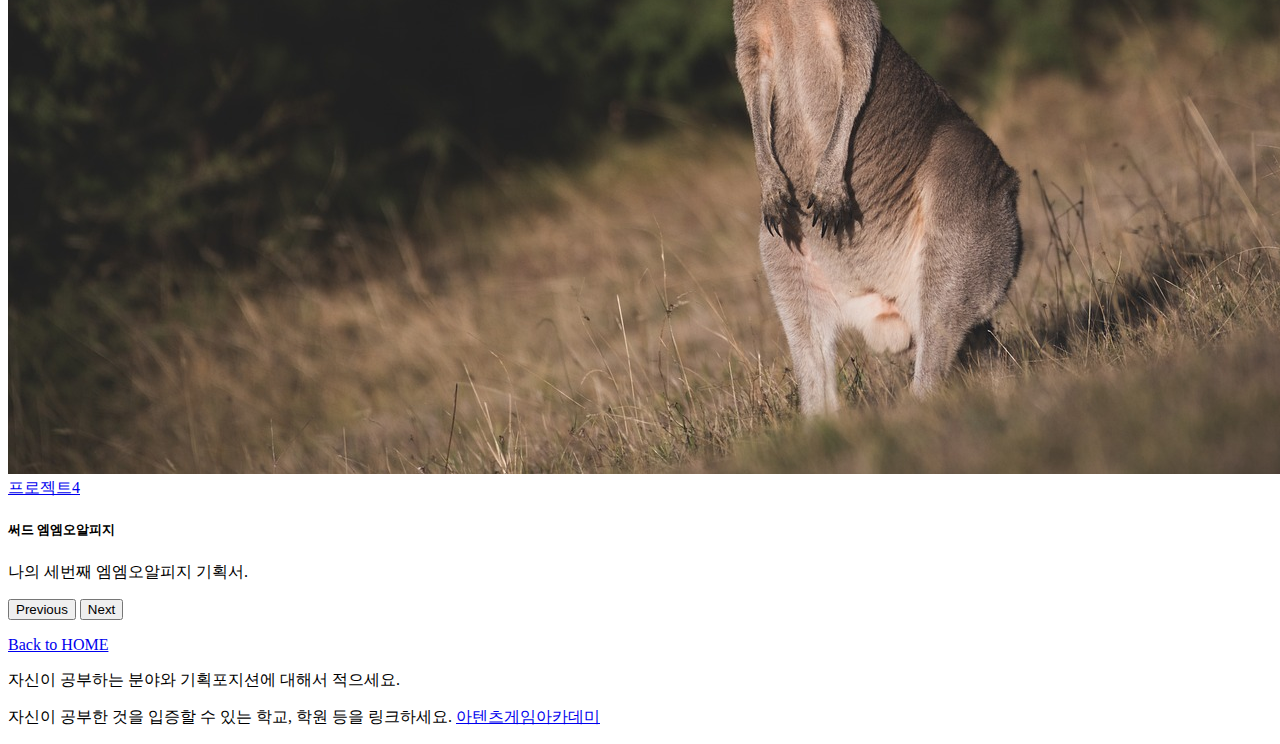
==== commit 02b1e49d: "오타수정" ====
--- a/pages/mainpage.html
+++ b/pages/mainpage.html
@@ -137,7 +137,7 @@
             <a href="/pages/sub01.html" class="btn btn-outline-info my-2">Animal Fall Flat</a>
             <a href="/pages/sub02.html" class="btn btn-outline-dark my-2">프로젝트1</a>
             <a href="/pages/sub03.html" class="btn btn-outline-danger my-2">프로젝트2</a>
-            <a href="/pages/sub04.html" class="btn btn-outline-primary my-2">모프로젝트3</a>
+            <a href="/pages/sub04.html" class="btn btn-outline-primary my-2">프로젝트3</a>
             <a href="/pages/sub05.html" class="btn btn-outline-success my-2">프로젝트4</a>
           </p>
         </div>
